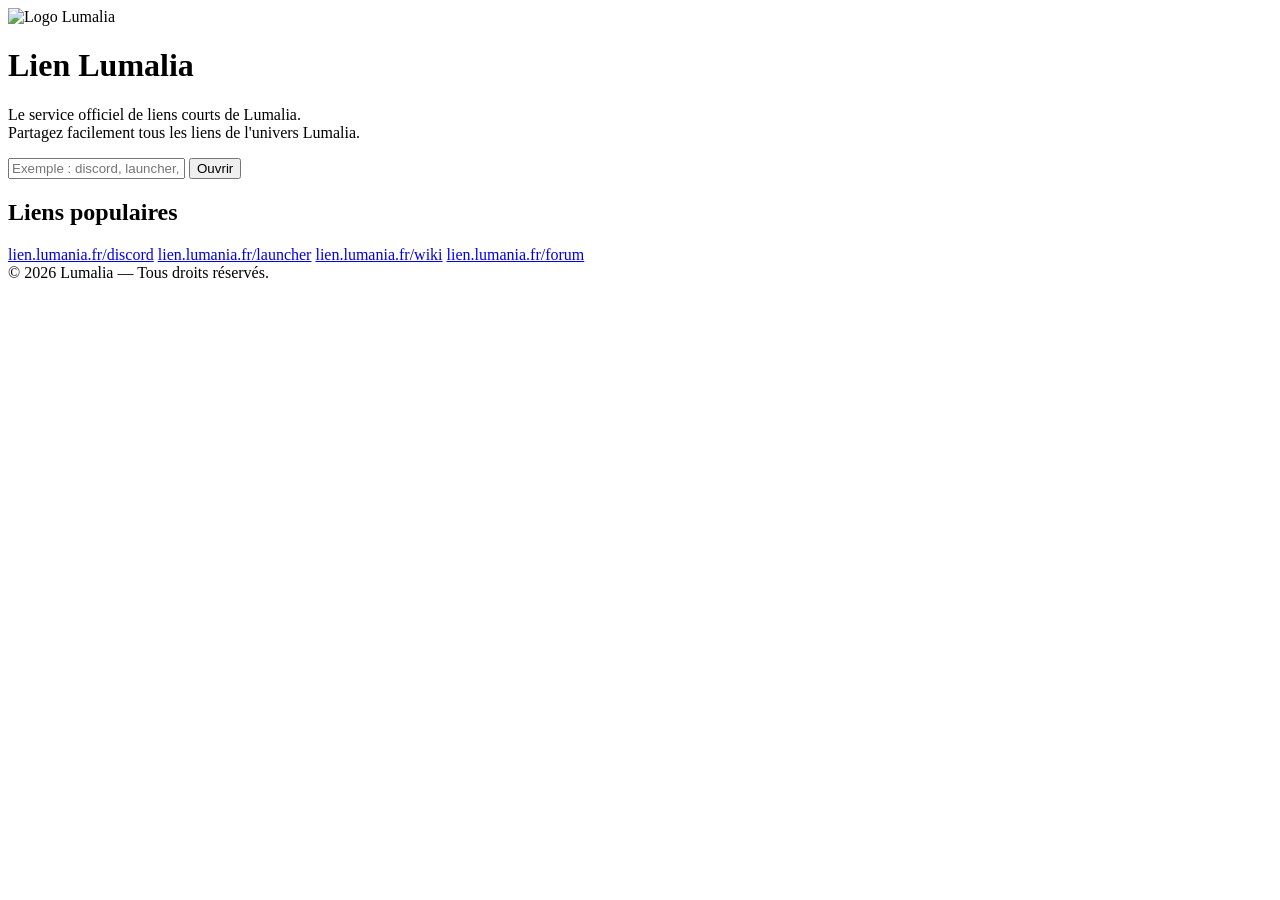
==== index.html @ 24084394 "Add initial HTML structure for Lumalia website" ====
<!DOCTYPE html>
<html lang="fr">
<head>
    <meta charset="UTF-8">
    <meta name="viewport" content="width=device-width, initial-scale=1.0">
    <title>Lien Lumalia</title>

    <link rel="stylesheet" href="style.css">

    <link rel="icon" href="logo-lumalia.png">

    <link rel="preconnect" href="https://fonts.googleapis.com">
    <link rel="preconnect" href="https://fonts.gstatic.com" crossorigin>
    <link href="https://fonts.googleapis.com/css2?family=Poppins:wght@300;400;500;600;700&display=swap" rel="stylesheet">
</head>

<body>

    <div class="background"></div>

    <main class="container">

        <img src="logo-lumalia.png" alt="Logo Lumalia" class="logo">

        <h1>Lien Lumalia</h1>

        <p>
            Le service officiel de liens courts de Lumalia.
            <br>
            Partagez facilement tous les liens de l'univers Lumalia.
        </p>

        <div class="search-box">

            <input
                type="text"
                id="search"
                placeholder="Exemple : discord, launcher, wiki..."
            >

            <button id="go">
                Ouvrir
            </button>

        </div>

        <div class="examples">

            <h2>Liens populaires</h2>

            <a href="/discord">lien.lumania.fr/discord</a>
            <a href="/launcher">lien.lumania.fr/launcher</a>
            <a href="/wiki">lien.lumania.fr/wiki</a>
            <a href="/forum">lien.lumania.fr/forum</a>

        </div>

    </main>

    <footer>
        © 2026 Lumalia — Tous droits réservés.
    </footer>

    <script src="main.js"></script>

</body>
</html>
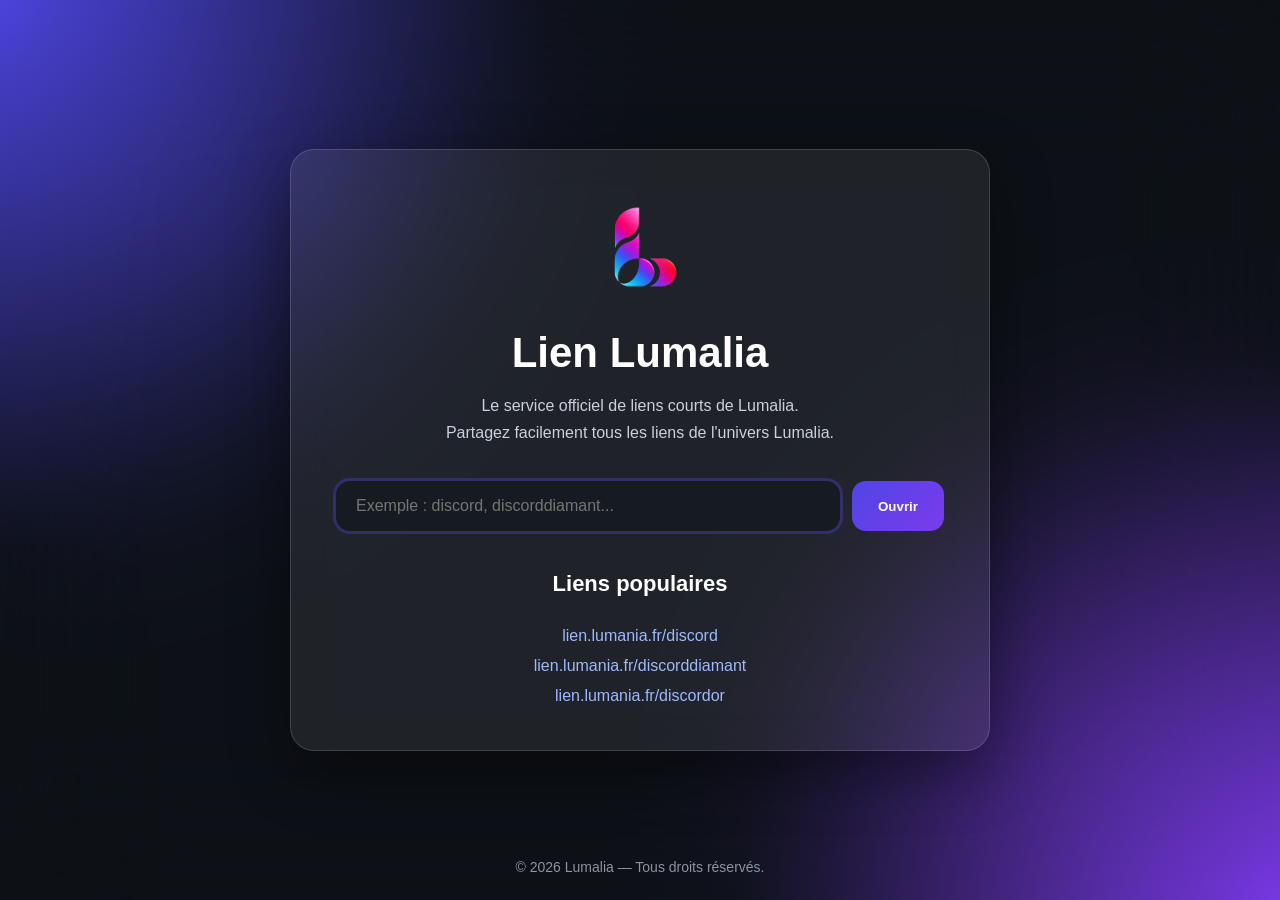
==== commit 68e8ec06: "Update search placeholder and popular links Updated search placeholder and modified popular links." ====
--- a/index.html
+++ b/index.html
@@ -35,7 +35,7 @@
             <input
                 type="text"
                 id="search"
-                placeholder="Exemple : discord, launcher, wiki..."
+                placeholder="Exemple : discord, discorddiamant..."
             >
 
             <button id="go">
@@ -49,9 +49,8 @@
             <h2>Liens populaires</h2>
 
             <a href="/discord">lien.lumania.fr/discord</a>
-            <a href="/launcher">lien.lumania.fr/launcher</a>
-            <a href="/wiki">lien.lumania.fr/wiki</a>
-            <a href="/forum">lien.lumania.fr/forum</a>
+            <a href="/launcher">lien.lumania.fr/discorddiamant</a>
+            <a href="/wiki">lien.lumania.fr/discordor</a>
 
         </div>
 
--- a/style.css
+++ b/style.css
@@ -0,0 +1,210 @@
+/* ===========================
+   Lumalia Link
+   Style officiel
+=========================== */
+
+*{
+    margin:0;
+    padding:0;
+    box-sizing:border-box;
+    font-family:'Poppins',sans-serif;
+}
+
+body{
+    min-height:100vh;
+    background:#0d1117;
+    color:#fff;
+    display:flex;
+    flex-direction:column;
+    justify-content:center;
+    align-items:center;
+    overflow:hidden;
+}
+
+/* ===========================
+   Fond
+=========================== */
+
+.background{
+    position:fixed;
+    inset:0;
+    background:
+        radial-gradient(circle at top left,#4f46e5 0%,transparent 35%),
+        radial-gradient(circle at bottom right,#7c3aed 0%,transparent 35%),
+        #0d1117;
+    z-index:-2;
+}
+
+.background::after{
+    content:"";
+    position:absolute;
+    inset:0;
+    backdrop-filter:blur(80px);
+}
+
+/* ===========================
+   Carte
+=========================== */
+
+.container{
+    width:min(90%,700px);
+    background:rgba(255,255,255,.08);
+    border:1px solid rgba(255,255,255,.15);
+    backdrop-filter:blur(20px);
+    border-radius:24px;
+    padding:45px;
+    text-align:center;
+    box-shadow:0 20px 60px rgba(0,0,0,.4);
+    animation:fadeUp .8s ease;
+}
+
+/* ===========================
+   Logo
+=========================== */
+
+.logo{
+    width:110px;
+    margin-bottom:20px;
+    transition:.3s;
+}
+
+.logo:hover{
+    transform:rotate(8deg) scale(1.05);
+}
+
+/* ===========================
+   Texte
+=========================== */
+
+h1{
+    font-size:42px;
+    margin-bottom:15px;
+    font-weight:700;
+}
+
+p{
+    color:#c8d1dc;
+    margin-bottom:35px;
+    line-height:1.7;
+}
+
+/* ===========================
+   Barre de recherche
+=========================== */
+
+.search-box{
+    display:flex;
+    gap:12px;
+    margin-bottom:40px;
+}
+
+.search-box input{
+    flex:1;
+    padding:16px 20px;
+    border:none;
+    border-radius:14px;
+    background:#161b22;
+    color:white;
+    outline:none;
+    font-size:16px;
+    transition:.3s;
+}
+
+.search-box input:focus{
+    box-shadow:0 0 0 3px rgba(79,70,229,.35);
+}
+
+.search-box button{
+    padding:16px 26px;
+    border:none;
+    border-radius:14px;
+    cursor:pointer;
+    background:linear-gradient(135deg,#4f46e5,#7c3aed);
+    color:white;
+    font-weight:600;
+    transition:.25s;
+}
+
+.search-box button:hover{
+    transform:translateY(-2px);
+    box-shadow:0 10px 30px rgba(79,70,229,.4);
+}
+
+/* ===========================
+   Liens populaires
+=========================== */
+
+.examples h2{
+    margin-bottom:18px;
+    font-size:22px;
+}
+
+.examples{
+    display:flex;
+    flex-direction:column;
+    gap:12px;
+}
+
+.examples a{
+    color:#9fb8ff;
+    text-decoration:none;
+    transition:.25s;
+}
+
+.examples a:hover{
+    color:white;
+    transform:translateX(6px);
+}
+
+/* ===========================
+   Footer
+=========================== */
+
+footer{
+    position:fixed;
+    bottom:25px;
+    color:#8b949e;
+    font-size:14px;
+}
+
+/* ===========================
+   Animations
+=========================== */
+
+@keyframes fadeUp{
+
+    from{
+        opacity:0;
+        transform:translateY(30px);
+    }
+
+    to{
+        opacity:1;
+        transform:translateY(0);
+    }
+
+}
+
+/* ===========================
+   Responsive
+=========================== */
+
+@media(max-width:700px){
+
+    .container{
+        padding:30px;
+    }
+
+    h1{
+        font-size:32px;
+    }
+
+    .search-box{
+        flex-direction:column;
+    }
+
+    .search-box button{
+        width:100%;
+    }
+
+}
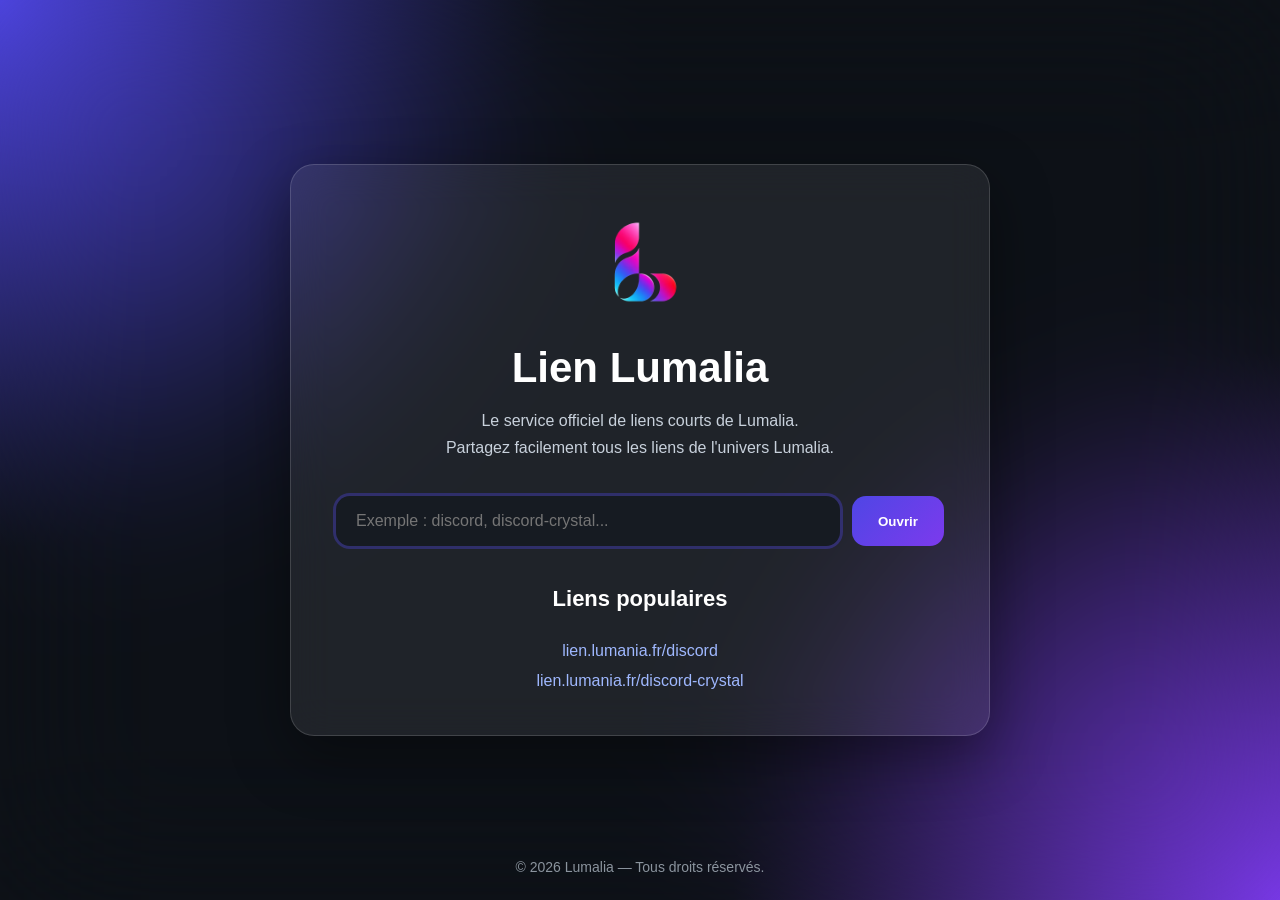
==== commit fec9060a: "Update placeholder and links in index.html" ====
--- a/index.html
+++ b/index.html
@@ -35,7 +35,7 @@
             <input
                 type="text"
                 id="search"
-                placeholder="Exemple : discord, discorddiamant..."
+                placeholder="Exemple : discord, discord-crystal..."
             >
 
             <button id="go">
@@ -49,8 +49,7 @@
             <h2>Liens populaires</h2>
 
             <a href="/discord">lien.lumania.fr/discord</a>
-            <a href="/launcher">lien.lumania.fr/discorddiamant</a>
-            <a href="/wiki">lien.lumania.fr/discordor</a>
+            <a href="/discord-crystal">lien.lumania.fr/discord-crystal</a>        
 
         </div>
 
